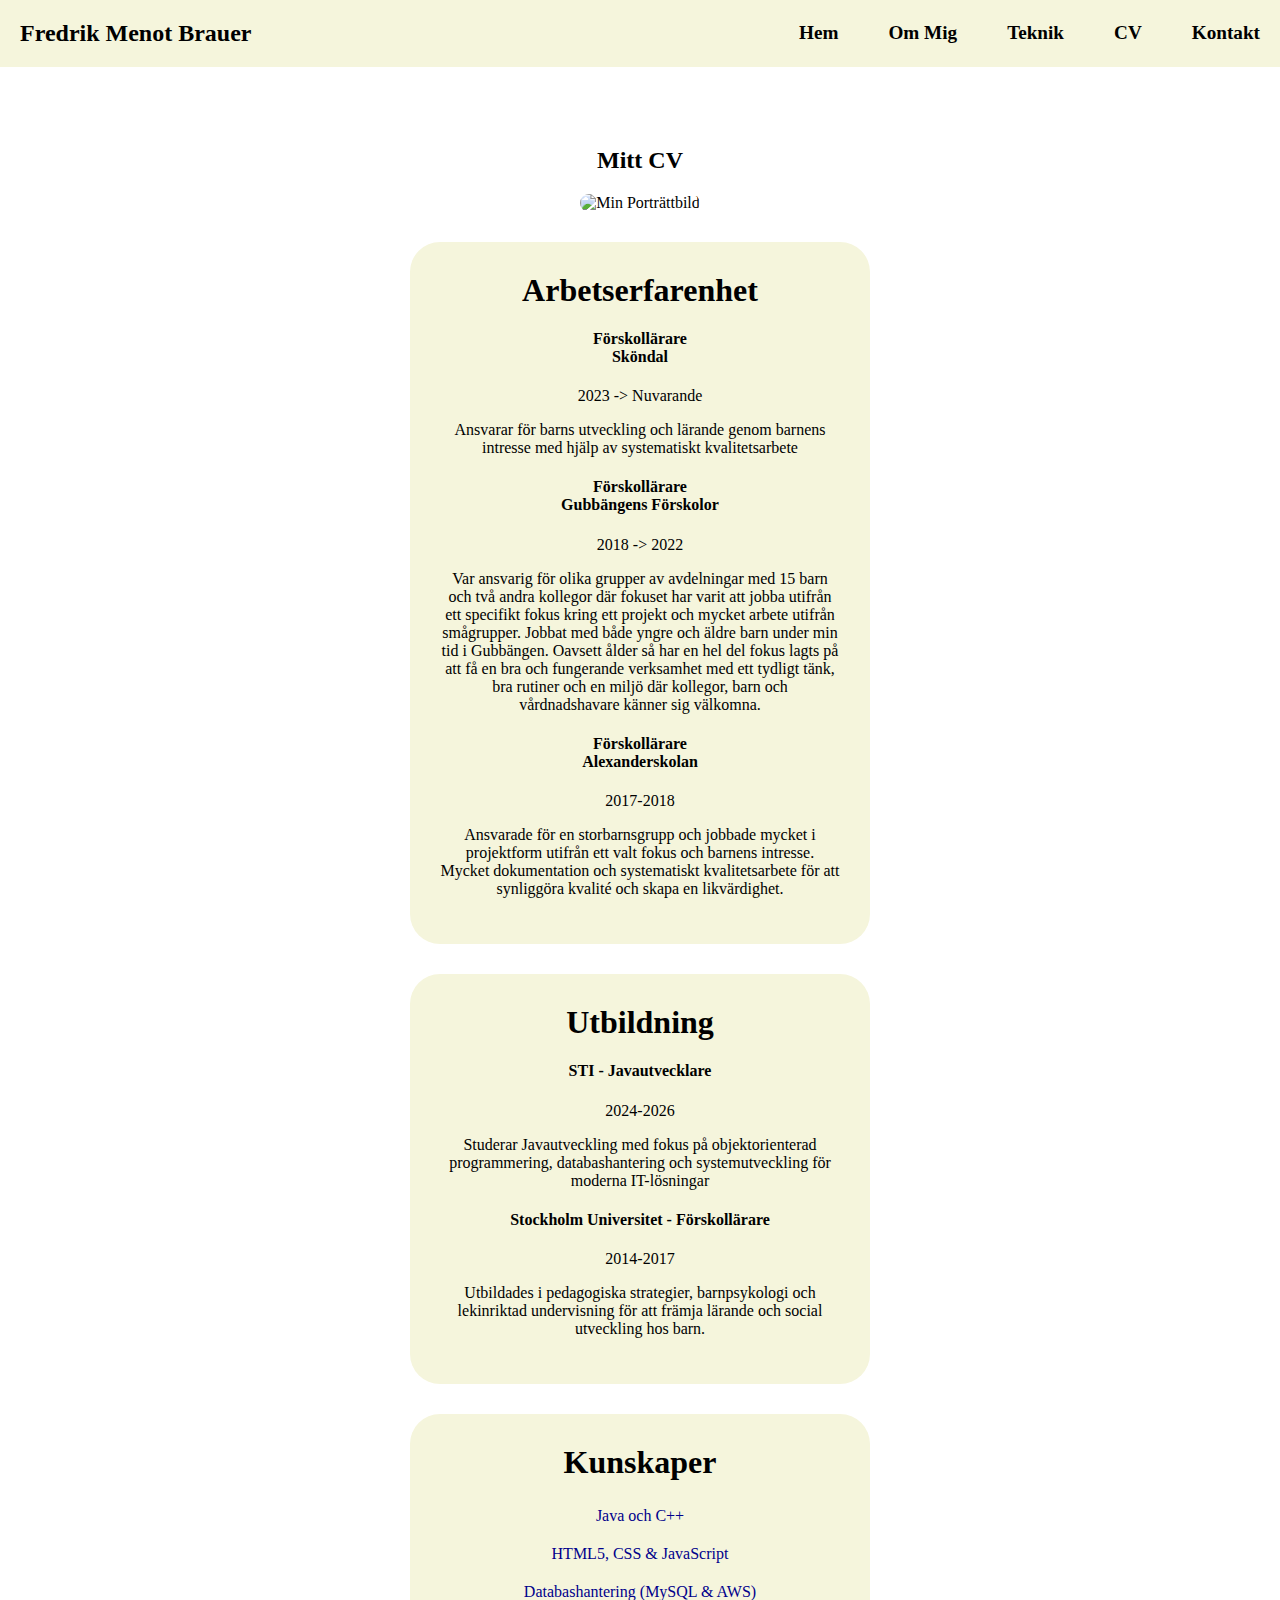
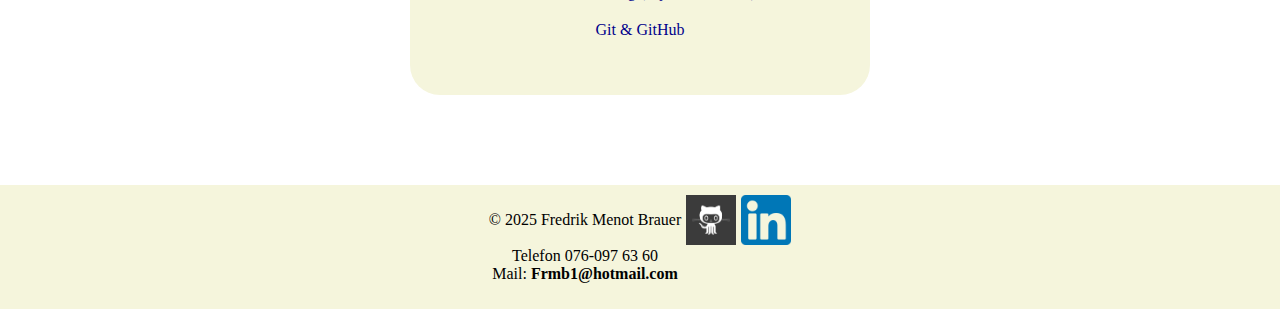
==== cv.html @ 614f9a10 "Problem med GitHub pages" ====
<!DOCTYPE html>
<html lang="sv">
<head>
   <link rel="stylesheet" href="style.css">
    <meta charset="UTF-8">
    <meta name="viewport" content="width=device-width, initial-scale=1.0">
    <title>Document</title>
</head>
<body>
   <!-- Navigationsmeny för de andra -->
   <!-- Navigation Meny för Desktop -->
   <nav class="navbarDesktop">
      <section>
         <h2 class="navbarDesktopTitle">Fredrik Menot Brauer</h2>
      </section>
      <ul class="navbarDesktopList" id="navbarDesktopList">
        <li><a href="index.html">Hem</a></li>
        <li><a href="om.html">Om Mig</a></li>
        <li><a href="teknik.html">Teknik</a></li>
        <li><a href="cv.html">CV</a></li>
        <li><a href="kontakt.html">Kontakt</a></li>
      </ul>
    </nav>

    <!-- NavigationsMeny för Mobilen -->
    <nav class="navbarMobile">
      <header class="navbarMobileHeader">
         <section>
            <h2 class="navbarMobileTitle">Fredrik Menot Brauer</h2>
         </section>
         
      <!-- Knapp för hamburgarmenyn -->
       <button class="hamburger" id="hamburger" type="button" aria-label="Öppna navigerinsmenyn">
         <!-- Ikon för hamburgarmenyn -->
          <!-- Tagen från HTML Entites -->
         &#9776;
       </button>
      </header>
      
      <ul class="navbarMobileList" id="navbarMobileList">
        <li><a href="index.html">Hem</a></li>
        <li><a href="om.html">Om Mig</a></li>
        <li><a href="teknik.html">Teknik</a></li>
        <li><a href="cv.html">CV</a></li>
        <li><a href="kontakt.html">Kontakt</a></li>
      </ul>
    </nav>
    <main>
      
         <section class = "hero">
          
            <section class="cv-sektion">
              <h2>Mitt CV</h2>
                <figure>
                    <img src="/images/AboutMePic.jpg" 
                    srcset="/images/aboutMePicMobile.jpg 480w, /images/aboutMePic.jpg 1200w" 
                    sizes="(max-width: 768px) 100vw, 50vw"
                    alt="Min Porträttbild">
                 </figure>
                 <!-- Arbetserfarenhet -->
                <section class ="erfarenhet">
                    <h3>Arbetserfarenhet</h3>
                    <article>
                        <h4>Förskollärare <br>Sköndal</h4>
                        <p>2023 -> Nuvarande</p>
                        <p>Ansvarar för barns utveckling och lärande genom barnens intresse med hjälp av systematiskt kvalitetsarbete</p>

                    </article>

                    <article>
                        <h4>Förskollärare <br>Gubbängens Förskolor</h4>
                        <p>2018 -> 2022 </p>
                        <p>Var ansvarig för olika grupper av avdelningar med 15 barn och två andra kollegor där fokuset har
                            varit att jobba utifrån ett specifikt fokus kring ett projekt och mycket arbete utifrån smågrupper.
                            Jobbat med både yngre och äldre barn under min tid i Gubbängen. Oavsett ålder så har en hel
                            del fokus lagts på att få en bra och fungerande verksamhet med ett tydligt tänk, bra rutiner och
                            en miljö där kollegor, barn och vårdnadshavare känner sig välkomna.</p>

                    </article>

                    <article>
                        <h4>Förskollärare <br>Alexanderskolan</h4>
                        <p>2017-2018</p>
                        <p>Ansvarade för en storbarnsgrupp och jobbade mycket i projektform utifrån ett valt fokus och
                            barnens intresse. Mycket dokumentation och systematiskt kvalitetsarbete för att synliggöra
                            kvalité och skapa en likvärdighet.</p>

                    </article>
                </section>

                <!-- Utbildning -->
                <section class="utbildning">
                    <h3>Utbildning</h3>
                    <article>

                        <h4>STI - Javautvecklare</h4>
                        <p>2024-2026</p>
                        <p>Studerar Javautveckling med fokus på objektorienterad programmering, databashantering och systemutveckling för moderna IT-lösningar</p>
                    </article>

                    <article>

                        <h4>Stockholm Universitet - Förskollärare</h4>
                        <p>2014-2017</p>
                        <p>Utbildades i pedagogiska strategier, barnpsykologi och lekinriktad undervisning för att främja lärande och social utveckling hos barn.</p>
                    </article>

                </section>

                <!-- Kunskaper -->
                 <section class="kunskaper">
                    <h3>Kunskaper</h3>
                    <ul>
                        <li>Java och C++</li>
                        <li>HTML5, CSS & JavaScript</li>
                        <li>Databashantering (MySQL & AWS)</li>
                        <li>Git & GitHub</li>
                    </ul>
                 </section>
            </section>
         </section>
    </main>

    

    <!-- Footer -->
    <footer>
      <p>&copy; 2025 Fredrik Menot Brauer <br><br> Telefon 076-097 63 60 <br>Mail: <a href="mailto:frmb1@hotmail.com">Frmb1@hotmail.com</a></p>

      <a href="https://github.com/HuckerDuck" class="GitHub-link-footer" target="_blank" aria-label="Visit my GitHub-footer">
         
         <img src="/images/GITHUB.png" alt="Github icon">
      </a>

      <a href="https://se.linkedin.com/in/fredrik-menot-brauer-86977121b" class="LinkedIn-link-footer" target="_blank" aria-label="Visit my GitHub">
         <img src="/images/linkedin.png" alt="Linkedin Ikon ">
      </a>
    </footer>
 
    <script src="scrips.js"></script>
</body>
</html>
---- style.css ----
/**========================================================================
 *                           Huvudinställningar
 *========================================================================**/

html, body {
    margin: 0;
    padding: 0;
    width: 100%;
    height: 100%;
    display: flex;
    flex-direction: column; 
}

main {
    display: flex;
    flex-wrap: wrap;
    justify-content: center;
    gap: 10px;
    
}


/**========================================================================
 *                           Navigation Meny
 *========================================================================**/

                      /* Navigationsfält för stor skärm */

 .navbarDesktop{
    position: relative;
    top: 0;
    left: 0;
    right: 0;
    background-color: beige;
    display: flex;
    align-items: center;
    justify-content: space-between;
    padding: 0 20px;
 }

 .navbarDesktopTitle{
    font-weight: bold;
    font-size: 1.5em;
 }


 /* Navigations-listan */
 .navbarDesktopList{
    /* Ta bort punkterna från listan */
    list-style: none;
    margin: 0; 
    padding: 0; 
    display: flex; 
    /* Mellanrummet mellan länkarna */
    gap: 50px;

 }

 /* Länkarna i navigationslistan */
 .navbarDesktopList li a{
    /* Ta bort understrykningen som finns där som standard */
    text-decoration: none;
    color: black;
    font-size: 1.2em;
    font-weight: bold;
    transition: color 0.3s ease;

 }

 /* Hoverfunktion för länkarna i sig */
 .navbarDesktopList li a:hover{
    color: rebeccapurple;
 }

 .navbarDesktop .namebig{
    display: flex;
    font-weight: bold;
    color: black;
    font-size: 1.5em;

 }

                      /* Navigationsfält för Mobil */
.navbarMobile {
    background-color: beige;
    padding: 10px 20px; 
    position: relative;
    top: 0px; 
    z-index: 1;
    display: flex;
    justify-content: space-between;
    align-items: center;
    
}

.navbarMobileHeader{
    display: flex;
    align-items: center;
    justify-content: space-between;
    width: 100%;
}

/* namnet i mobil navigationmenyn */
.navbarMobileTitle{
    font-size:1.5em;
    font-weight: bolder;
    color: black
}

.navbarMobileList{
    list-style: none;
    /* Gömmer displayen som standard tills man trycker */
    display: none; 
    flex-direction: column;
    margin: 0;
    padding: 10px;
}

/* Texten i listan */

.navbarMobileList li a{
    font-weight: bold;
    text-decoration: none;
    color: black;
    font-size: 1.2em;
    transition: color 0.5s ease;
    white-space: nowrap;
}

.navbarMobileList li a:hover{
    color: rebeccapurple;
}


.navbarMobileList.active{
    display: flex; /* Ser till att menyn visas */
    flex-direction: column;
}

/* Hamburgarknapp */
.hamburger{

    font-size: 2em;
    background: none;
    border: none;
    cursor: pointer;
    margin-left: auto;
    color: black;
    margin-left: auto;
}


/**========================================================================
 *                           HERO
 *========================================================================**/

.hero {
    
    background-image: url(../images/hero.jpg);
    width: 100%;
    min-height: calc(100vh - 100px);
    background-size: cover;
    background-position: center;
    background-repeat: no-repeat;
    display: flex;
    flex-direction: column;
    justify-content: center;
    align-items: center;
    text-align: center;
    padding: 20px;
}

/**========================================================================
 *                           InformationText
 *========================================================================**/



.infotext{
    font-size: 1.2em;
    color: black;
    max-width: 600px;
    margin:auto; 
    line-height: 1.6;;
    margin: 20px;

    /* Ruta runt den */
    border:2px solid aqua; 
    border-radius: 15px; 
    text-align: center;
    background-color: beige;
}

/**========================================================================
 *                           Tekniska Sidan
 *========================================================================**/

 /* Artiklar */
 /* Hela artikelsektionen i sin helhet */
 .articles-section{
    margin: 0 auto;
    width: 100%;
    max-width: 1200px;
    display: flex;
    justify-content: center;
    flex-wrap: wrap;
    margin: 30px;
    
 }

 /* Själva artikeln */
 .article{
    flex: 1 1 calc(50% - 40px);
    max-width: 520px;
    width: 110%;
    background-color: beige;
    padding: 10px;
    margin: 20px;
    border-radius: 30px;
 }

 
 .article figure {
    margin: 0 auto; 
    width: 100%; 
    display: flex; 
    justify-content: center; 
    align-items: center;
}

.article img {
    width: 500px;
    aspect-ratio: 16/9;
    
    border-radius: 15px; 
    transition: transform 0.3s ease;
}

 /* Sorteringssystemet */

 /* Filter sektionen i sin helhet */
 .filter-sektion{
    margin: 20px;
    background-color: beige;
    display: flex;
    flex-direction: column;
    gap: 20px;
    margin-bottom: 30px;
    border-radius: 10px;
 }

 /* Rubriken för att filtrera */
 /* Ligger över knapp */
 .filter-sektion label{
    color: black;
    font-weight: bold;
    font-size: 2em;
 }




 /**========================================================================
 *                           Om mig sektionen
 *========================================================================**/

 /* Sektionen i sin helhet */

 .aboutMe-section{
    display: flex;
    flex-direction: column;
    align-items: center;
    background-color: beige;
    border-radius: 30px;
    margin: 30px;
    
    padding: 20px;
    gap: 20px

 }

 .aboutMe-section figure{
    display: flex;
    flex-direction: column;
    align-items: center;
    margin: 0;
 }

 .aboutMe-section img{
    width: 300px;
    height: 400px;
    border: 50px;
    object-fit: cover;
    border-radius: 20px;
 }

/* Sektionen för texten */
.aboutMe-section article{
    max-width: 500px;
}

/* Rubriken */
.aboutMe-section header h2{
    font-weight: bolder;
    font-size: 2.5em;

}

/* Brödtexten */
.aboutMe-section p{
    font-size: 1.5em;
    
}

/**========================================================================
 *                           CV-SEKTIONEn
 *========================================================================**/
.cv-sektion{
    max-width: 1000px;
    margin: 40px auto;
    border-radius: 40px;

}

/* CV-bildssektion*/
.cv-sektion figure{
    /* Display flex - centrera bilden */
    display: flex;
    justify-content: center;
    
}

/* Cv-bilden i sig själv */

.cv-sektion img{
    max-width: 400px;
    border-radius: 30px;
}

/* Text - "Mitt CV" */
.cv-sektion header{
    text-align: center;
    font-weight: bold;
    font-size: 2em;
}

/* Huvudkategorier */
.erfarenhet, .utbildning, .kunskaper{
    background-color: beige;
    padding: 30px;
    max-width: 700px;
    border-radius: 30px;
    margin: 30px;
}

/* Rubrik för de olika kategorierna */
.erfarenhet h3, .utbildning h3, .kunskaper h3{
    margin-bottom: 70px;
    color: black;
    font-weight: bold;
    margin: 0px;
    font-size: 2em;
    

}

/* Texten till erfarenhet och utbilning */
/* Arbetsbeskrivning och Arbetsplats */
.erfarenhet article h4, .utbildning article h4{
    color: black;
}

.erfarenhet article p, .utbildning article p{
    text-align: center;
    color: black;
    max-width: 400px;
    
}

/* Listan för kunskaper */
.kunskaper ul{
    display: flex;
    flex-direction: column;

    gap: 20px;
    list-style: none;
    padding: 10px;

}

/* Texten i listan för kunskaper */
.kunskaper ul li{
    color: darkblue;

}
 
/**========================================================================
 *                           Forumlär till kontaktsidan
 *========================================================================**/

form.formulär{
    max-width: 1000px;
    padding: 20px; 
    margin: 10px; 
    display: flex;
    flex-direction: column;
    align-items: center;
    background-color: beige;
    border-radius: 10px;
    margin-bottom: 50px;

}

/* För själva label */
form.formulär label{
    font-weight: bold;
    color: black;

}

form.formulär input[type="text"],
form.formulär input[type="email"]{
    width: 100%;
    padding: 10px;
    font-size: 20px;
    border: 1px solid;
    border-radius: 5px;
    box-sizing: border-box;

}

/* För textområdet där man skriver in i */
form.formulär textarea{
    width: 100%;
    padding: 10px;
    border: 5px;
    border-radius: 7px;
    font-size: 20px;
    min-height: 100px;
    resize: vertical;
    box-sizing: border-box;
}

form.formulär input[type="submit"]{
    
    display: flex;
    align-items: center;
    max-width: 200px;
    padding: 1px;
    margin: 10px;
    font-size: 20px;
    
}

form.formulär textarea:focus,
form.formulär input[type="text"]:focus,
form.formulär input[type="email"]:focus,
form.formulär input[type="submit"]:focus{
    border-color: rebeccapurple; /* Ändrar kantfärg vid fokus */
    outline: none; /* Tar bort standardblå "outline" */
    box-shadow: 0 0 5px rebeccapurple; /* Lägger till en subtil skugga */
}

/**========================================================================
 *                           Ikon Meny
 *========================================================================**/
 .socialMedia{
    text-align: center;
    padding: 20px;
    background-color: beige;
    border-radius: 30px;
    margin: 30px;
 }

 /* Texten */
 .socialMedia h2{
    font-family: 'Franklin Gothic Medium', 'Arial Narrow', Arial, sans-serif;

 }

 /* LänkListan*/
 .socialMedia ul{
    list-style: none;
    
    /* För flex display */
    display: flex;
    justify-content: center;
    gap: 30px;
 }

 /* Texten i LänkListan */
 .socialMedia ul li a{
    text-decoration: none;
    color: black;
    font-weight: bold;
    transition: 0.5s ease;
    gap:10px;

    /* Flexdisplay */
    display: flex;
    flex-direction: column;
    text-align: center;
 }

 .socialMedia ul li a:hover{
    color: rebeccapurple;
 }

 /* Själva ikonerna */
 .socialMedia ul li img{
    display: flex;
    justify-content: center;
    width: 50px;
    height: 50px;
    transition: 0.5s ease;
 }
 
 .socialMedia ul li img:hover{
    transform: scale(1.5);
 }

 .socialMedia ul li a span{
    font-size: 1.3em;
    margin-top: 2px;
    text-align: center;
 }


 /**========================================================================
 *                           Inställningar för dator / Mobil
 *========================================================================**/
 
/* För mobilen med en max bred på 750px */
@media screen and (max-width: 770px) {
    /* Heron - Mobilanpassa */
    .hero{
        height: auto;
        padding:20px;
    }

    .inforubrik{
        font-size: 1.2em;

    }
    
    /* Informationstext - Mobilanpassa */
    .infotext{
        font-size: 1em;
        line-height: 1.5;
    }

    /* Forumulär på kontakta mig - Mobilanpassa */
    form.formulär{
        max-width: 95%;
        padding: 10px
        
    }

    /* Footer - Mobilanpassa */
    footer{
        flex-direction: column;
        padding: 15px 10px;
    }
    
    /* Tar bort navbar för desktop när mobilen används */
    .navbarDesktop{
        display: none;
    }

    .navbarMobile{
        display: flex;
    }
    

    /* Sekonen runt bilden */
    .article-image {
        width: 100%;
        border-radius: 20px;
    }

    .article figure {
        width: auto; /* Säkerställer att figuren inte begränsar bilden */
        margin: 0 auto;
    }


    /* Om mig - Mobilanpassa */
    .aboutMe-section header h2{
        font-weight: bolder;
        font-size: 2em;
    
    }
    
    /* Brödtexten */
    .aboutMe-section p{
        font-size: 1em;
        
    }

    /* CV-Sektion - Mobilanpassa */
    .cv-sektion{
        max-width: 95%;
        padding: 10px;
        margin: 10px auto;
        border-radius: 15px;
    }

    .cv-sektion figure img{
        max-width: 100%;
    }

    /* Filter-sektion - Mobilanpassa */
    .filter-sektion label{
        font-size: 1.5em;
    }
}

/* Stora skärmar */
@media screen and (min-width: 771px){
    .navbarMobile{
        display:none
    }

}


 /**========================================================================
 *                           Footer
 *========================================================================**/

footer{
    position: relative;
    text-align: center;
    padding: 10px 20px;
    background-color: beige;
    text-decoration: none;
    color: black;
    display: flex;
    flex-direction: row;
    justify-content: center;
}

/* Footer text */
footer p{
    text-decoration: none;
    color: black
}

/* Mail länken */
footer p a{
    text-decoration: none;
    font-weight: bold;
    color: black;
}

/* hover funktion för länken */
footer p a:hover{
    text-decoration: underline;
    color: rebeccapurple;
}
.GitHub-link-footer,
.LinkedIn-link-footer{
    margin-left: 5px;

}
.GitHub-link-footer img,
.LinkedIn-link-footer img{
    max-width: 50px;
    max-height: 50px;
    aspect-ratio: 1/1;
    object-fit: contain;
    transition: 0.3s ease;
}

.GitHub-link-footer img:hover,
.LinkedIn-link-footer img:hover{
    transform: scale(1.5);
}

footer a{
    text-decoration: none;
    color: black;
    transition: 0.5s ease;
    font-weight: normal;
}
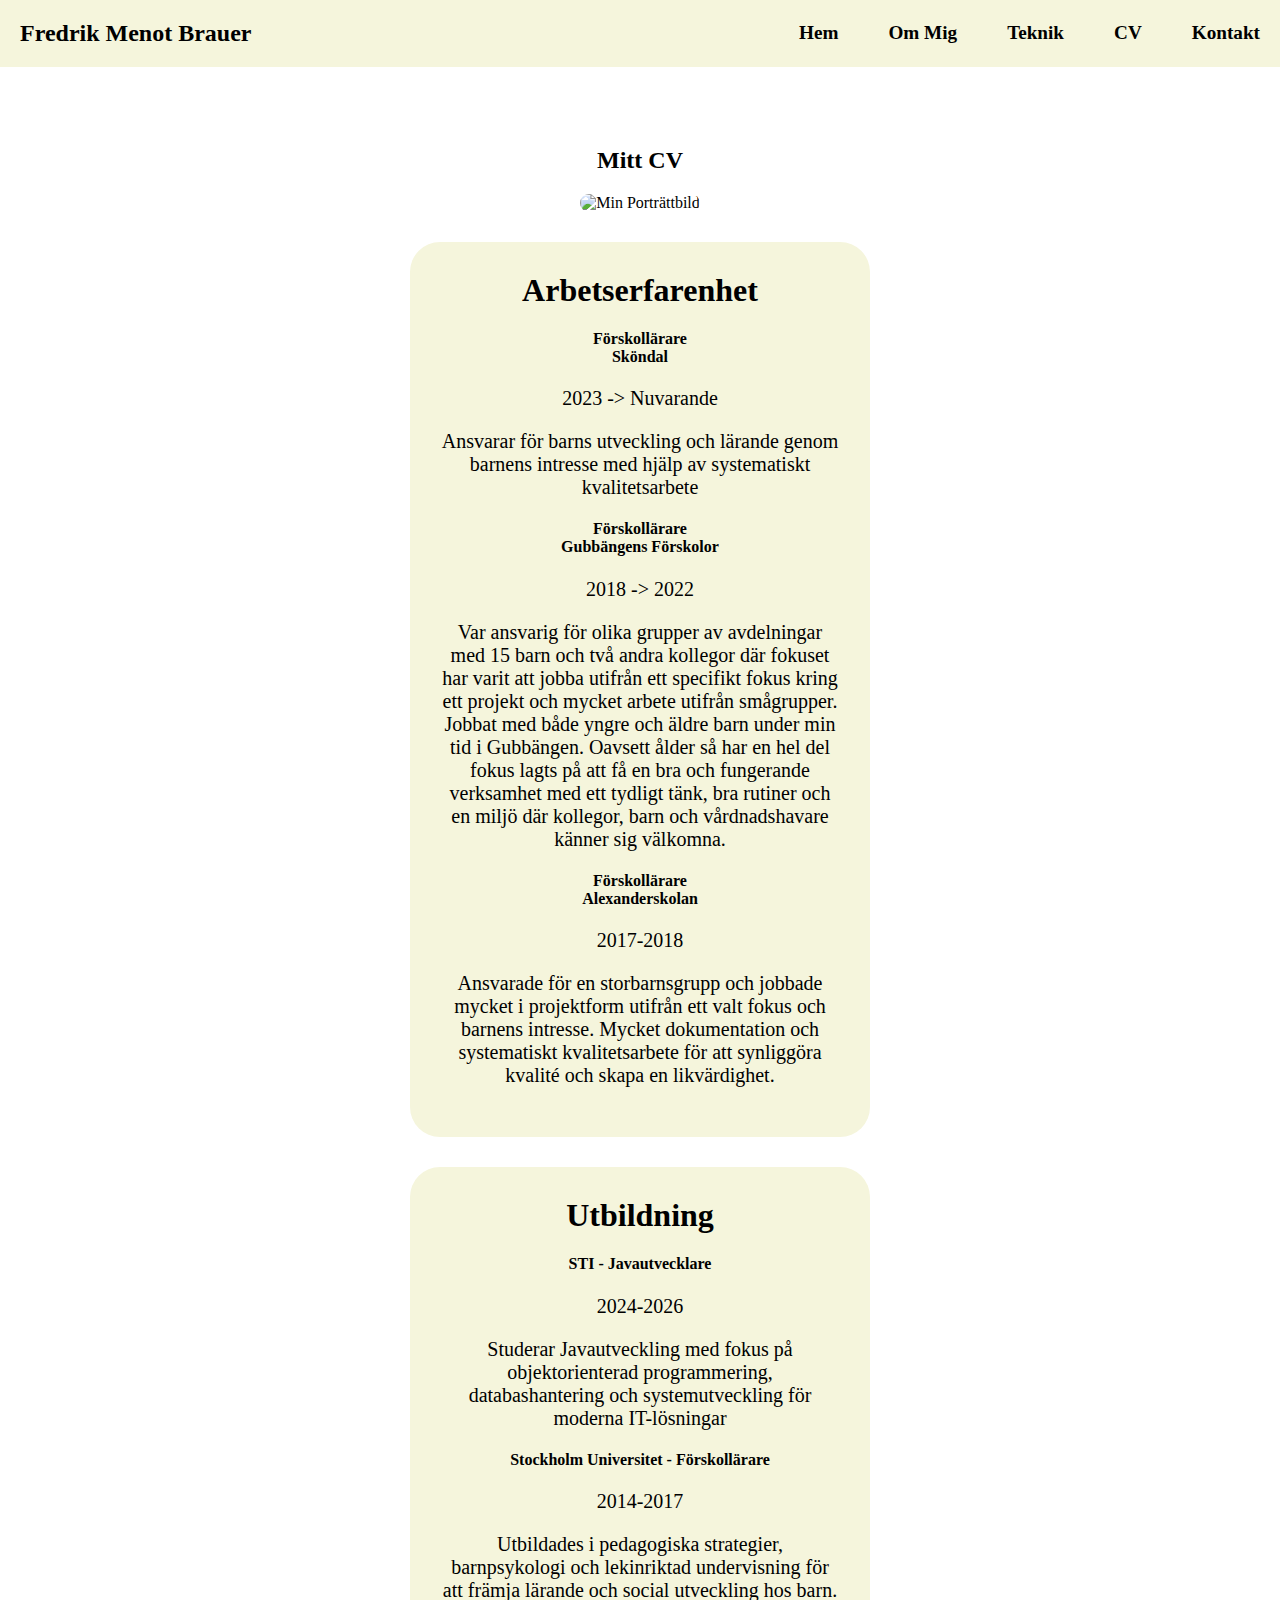
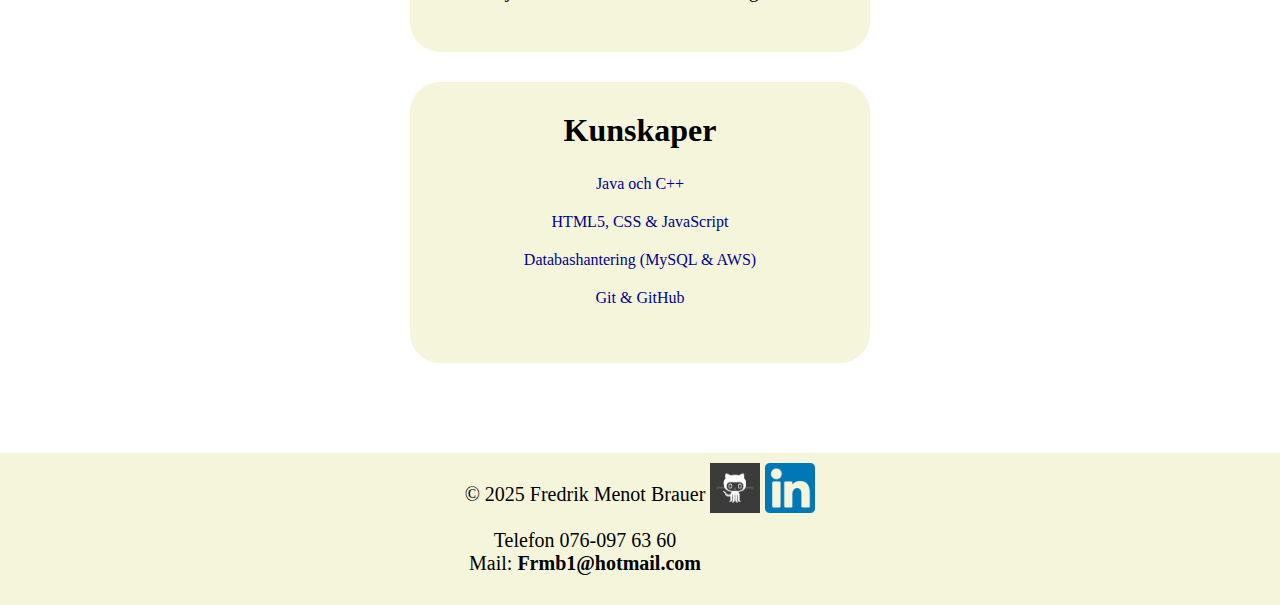
==== commit 4df9b6fe: "Fixa med bilder till GitHub Images" ====
--- a/cv.html
+++ b/cv.html
@@ -52,8 +52,8 @@
             <section class="cv-sektion">
               <h2>Mitt CV</h2>
                 <figure>
-                    <img src="/images/AboutMePic.jpg" 
-                    srcset="/images/aboutMePicMobile.jpg 480w, /images/aboutMePic.jpg 1200w" 
+                    <img src="images/AboutMePic.jpg" 
+                    srcset="images/aboutMePicMobile.jpg 480w, images/aboutMePic.jpg 1200w" 
                     sizes="(max-width: 768px) 100vw, 50vw"
                     alt="Min Porträttbild">
                  </figure>
@@ -129,11 +129,11 @@
 
       <a href="https://github.com/HuckerDuck" class="GitHub-link-footer" target="_blank" aria-label="Visit my GitHub-footer">
          
-         <img src="/images/GITHUB.png" alt="Github icon">
+         <img src="images/GITHUB.png" alt="Github icon">
       </a>
 
       <a href="https://se.linkedin.com/in/fredrik-menot-brauer-86977121b" class="LinkedIn-link-footer" target="_blank" aria-label="Visit my GitHub">
-         <img src="/images/linkedin.png" alt="Linkedin Ikon ">
+         <img src="images/linkedin.png" alt="Linkedin Ikon ">
       </a>
     </footer>
  
--- a/style.css
+++ b/style.css
@@ -27,7 +27,7 @@
                       /* Navigationsfält för stor skärm */
 
  .navbarDesktop{
-    position: relative;
+    position: static;
     top: 0;
     left: 0;
     right: 0;
@@ -139,7 +139,6 @@
 
 /* Hamburgarknapp */
 .hamburger{
-
     font-size: 2em;
     background: none;
     border: none;
@@ -161,7 +160,6 @@
     min-height: calc(100vh - 100px);
     background-size: cover;
     background-position: center;
-    background-repeat: no-repeat;
     display: flex;
     flex-direction: column;
     justify-content: center;
@@ -570,17 +568,29 @@
     .navbarMobile{
         display: flex;
     }
+
+    .article{
+        max-width: 70%;
+    }
     
 
     /* Sekonen runt bilden */
     .article-image {
-        width: 100%;
+        max-width: 70%;
         border-radius: 20px;
     }
 
     .article figure {
-        width: auto; /* Säkerställer att figuren inte begränsar bilden */
+        max-width: 70%; 
         margin: 0 auto;
+    }
+
+    .article img {
+        width: 250px;
+        aspect-ratio: 16/9;
+        
+        border-radius: 15px; 
+        transition: transform 0.3s ease;
     }
 
 
@@ -619,6 +629,17 @@
 @media screen and (min-width: 771px){
     .navbarMobile{
         display:none
+    }
+
+    /* Ändra underrubriker */
+    h3{
+        font-size: 30px;
+        
+    }
+
+    /* Ändra brödtext */
+    p {
+        font-size: 20px; 
     }
 
 }
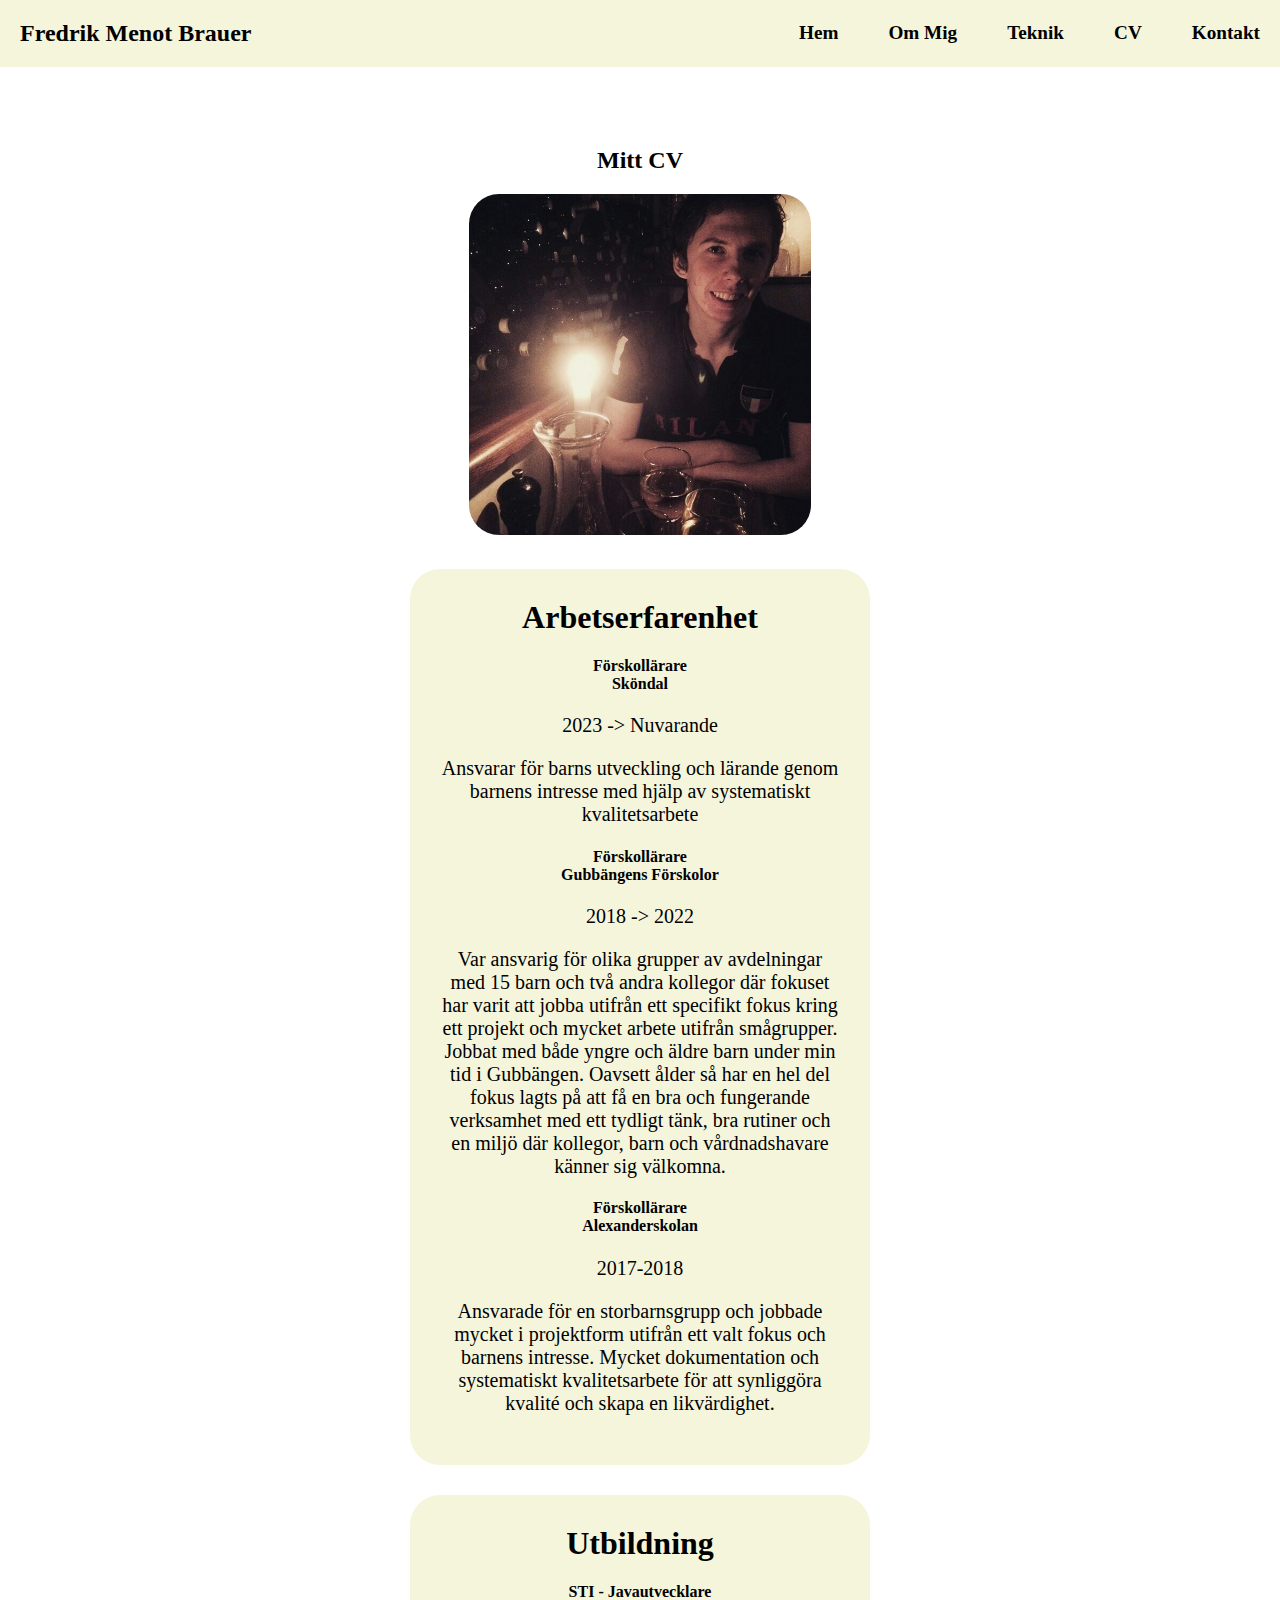
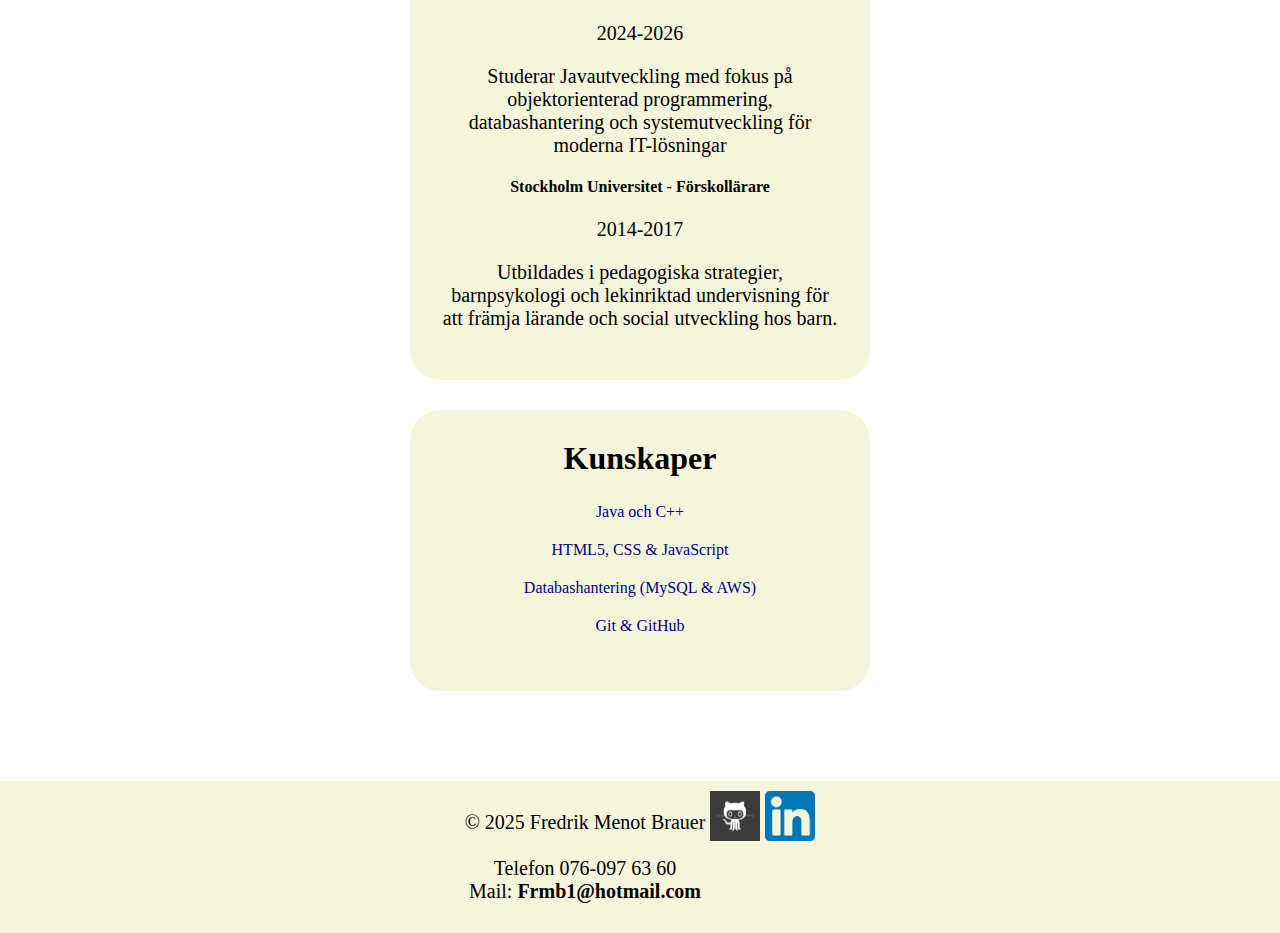
==== commit 6ff1ca61: "Försök till fix med GitHub pages på CV sidan" ====
--- a/cv.html
+++ b/cv.html
@@ -51,12 +51,17 @@
           
             <section class="cv-sektion">
               <h2>Mitt CV</h2>
-                <figure>
-                    <img src="images/AboutMePic.jpg" 
-                    srcset="images/aboutMePicMobile.jpg 480w, images/aboutMePic.jpg 1200w" 
-                    sizes="(max-width: 768px) 100vw, 50vw"
-                    alt="Min Porträttbild">
-                 </figure>
+              <figure>
+                <a href="https://github.com/HuckerDuck/project1" aria-label="Porträttbild">
+                   <img 
+                      src="images/AboutMePic.jpg" 
+                      srcset="
+                      images/AboutMePicMobile.jpg 480w, 
+                      images/AboutMePic.jpg 1200w" 
+                      sizes="(max-width: 768px) 100vw, 50vw"
+                      alt="Objekterad Programmering">
+                </a>
+             </figure>
                  <!-- Arbetserfarenhet -->
                 <section class ="erfarenhet">
                     <h3>Arbetserfarenhet</h3>
--- a/style.css
+++ b/style.css
@@ -155,7 +155,7 @@
 
 .hero {
     
-    background-image: url(../images/hero.jpg);
+    background-image: url(images/hero.jpg);
     width: 100%;
     min-height: calc(100vh - 100px);
     background-size: cover;
